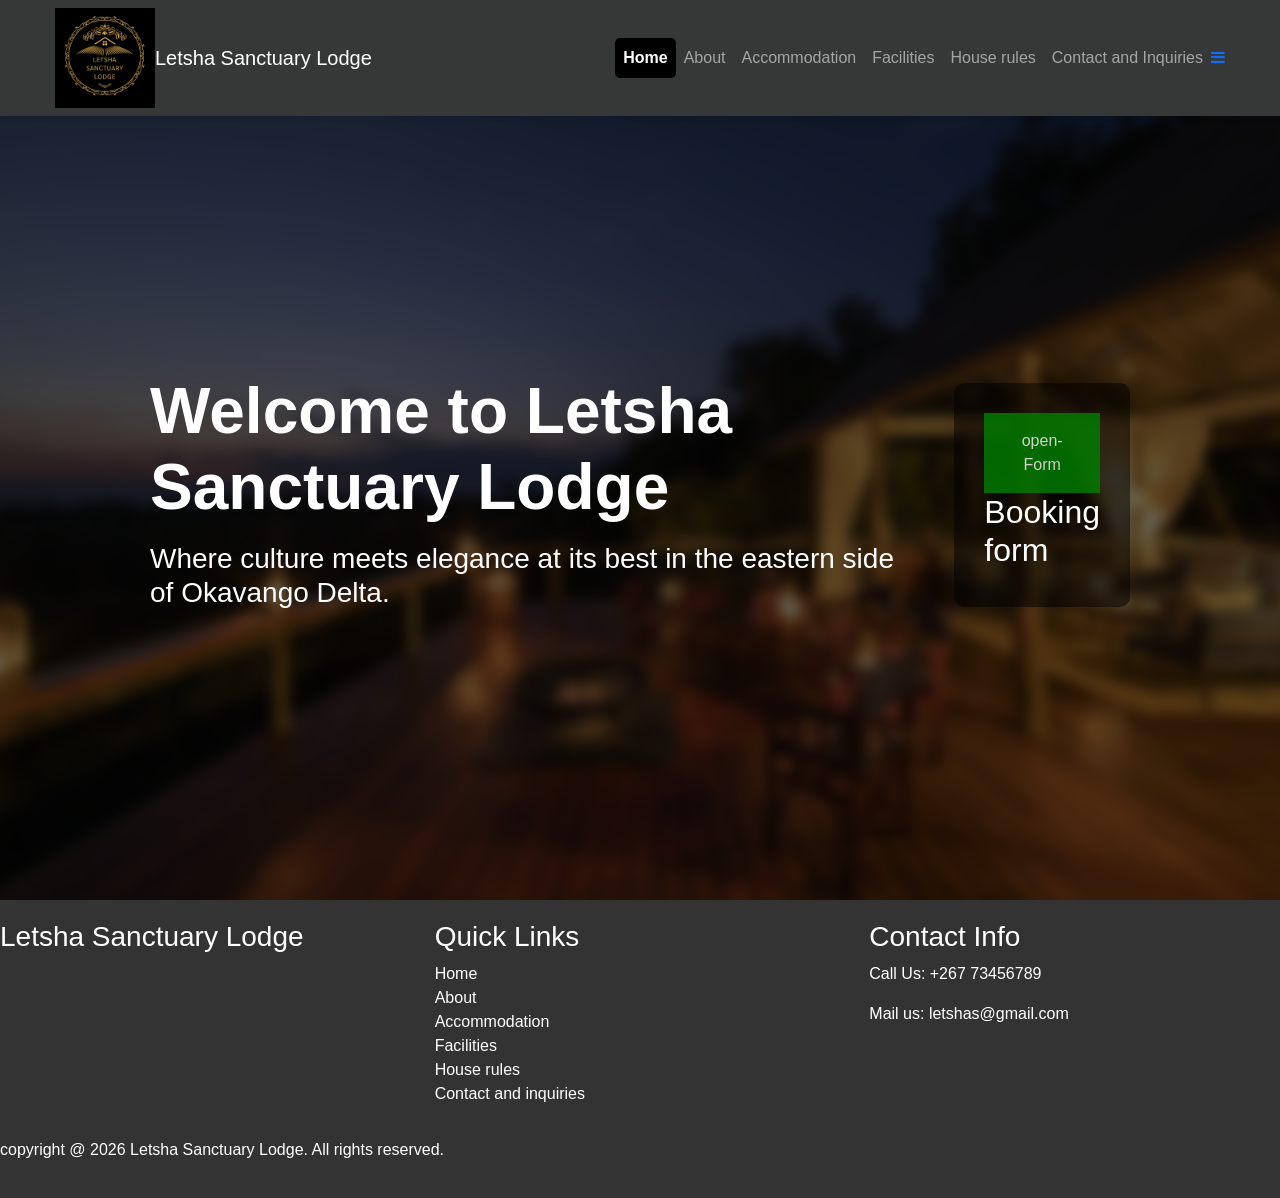
==== index.html @ d1a72495 "update content" ====
<!DOCTYPE html> 

<html> 

<head> 

     <title>Letsha Sanctuary Lodge</title>

     <meta name="viewport" content="width=device-width, initial-scale=1">
 
     <link href="https://cdn.jsdelivr.net/npm/bootstrap@5.3.2/dist/css/bootstrap.min.css" rel="stylesheet">
     
     <link rel="stylesheet" href="styles.css">

     <link rel="stylesheet" href="https://cdnjs.cloudflare.com/ajax/libs/font-awesome/4.7.0/css/font-awesome.min.css">

</head> 
 
<body> 

     <nav class="navbar navbar-expand-lg navbar-dark bg-white"> 
 
         <div class="container"> 

             <a href="#" class="logo"> 

             <img src="lodge-logo.png" alt="lodge logo" width="100"></a>
 
             <a class="navbar-brand">Letsha Sanctuary Lodge</a> 
 
         <ul class="navbar-nav ms-auto" id="mylinks"> 
 
             <li class="nav-item"> 
             <a class="nav-link active" href="index.html">Home</a> 
             </li> 
 
             <li class="nav-item"> 
             <a class="nav-link" href="about.html">About</a> 
             </li> 
 
             <li class="nav-item"> 
             <a class="nav-link" href="accommodation.html">Accommodation</a> 
             </li> 

             <li class="nav-item"> 
             <a class="nav-link" href="facilities.html">Facilities</a> 
             </li> 

             <li class="nav-item"> 
             <a class="nav-link" href="house rules.html">House rules</a> 
             </li> 

             <li class="nav-item"> 
             <a class="nav-link" href="contact and inquiries.html">Contact and Inquiries</a> 
             </li> 
 
         </ul> 

              <a href="javascript:void(0);" class="icon" onclick="myFunction()">

             <i class="fa fa-bars"></i>
              </a>
 
         </div> 
 
         </nav> 
 
 <div class="home-section"> 
 
     <div class="container"> 

         <div class="home-content">

                <!-- LEFT SIDE:TEXT -->
            <div class="text-content">

                 <h1 class="display-3 fw-bold mb-3">Welcome to Letsha Sanctuary Lodge</h1>

                     <h3>Where culture meets elegance at its best in the eastern side of Okavango Delta.</h3>

            </div>

                 <!-- RIGHT SIDE:FORM -->
                 <div class="booking-form-wrapper">
                    
                 <button type="button" class="open-button" onclick="openForm()">open-Form</button>

                     <h2>Booking form</h2> 

                         <div class="form" id="booking-form">

                             <form action="/action_page.php" class="form-container">

                             <div class="row">

                                 <div class="mb-3 col-md-6">

                                     <label class="form-label">check-in</label>

                                     <input type="date" class="form-control form-control-sm">

                                 </div>

                                 <div class="mb-3 col-md-6">
 
                                     <label class="form-label">check-out</label>

                                     <input type="date" class="form-control form-control-sm">

                                 </div>

                                 <div class="mb-3 col-md-4">

                                     <label class="form-label">Adults</label>

                                     <input type="number" class="form-control form-control-sm">

                                 </div>

                                 <div class="mb-3 col-md-4">

                                     <label class="form-label">children</label>

                                     <input type="number" class="form-control form-control-sm">

                                 </div>

                                 <div class="mb-3 col-md-4">

                                      <label class="form-label">Rooms</label>

                                     <input type="number" class="form-control form-control-sm">

                                 </div>
 
                                  <a href="accommodation.html" class="btn btn-primary">Search</a> 

                                 <button type="button" class="close-button" onclick="closeForm()">Close-Form</button>
                             </div>

                             </form>
 
                             </div>

                         </div>

                 </div>

         </div>

     </div>
    
<footer> 

          <div class="row">

            <div class="col-md-4 mb-3">

            <h3>Letsha Sanctuary Lodge</h3>

            </div>

            <div class="col-md-4 mb-3">

                 <h3>Quick Links</h3>

                 <ul class="list-unstyled">

                     <li><a href="index.html" class="text-white">Home</a></li>

                     <li><a href="about.html" class="text-white">About</a></li>

                     <li><a href="accommodation.html" class="text-white">Accommodation</a></li>

                      <li><a href="facilities.html" class="text-white">Facilities</a></li>

                     <li><a href="house rules.html" class="text-white">House rules</a></li>

                     <li><a href="contact and inquiries.html" class="text-white">Contact and inquiries</a></li>

                 </ul>

             </div>

             <div class="col-md-4 mb-3">

                     <h3>Contact Info</h3>

                         <p>Call Us: +267 73456789</p>

                         <p> Mail us: letshas@gmail.com</p> 

             </div>

         </div>

         <p class="copyright">copyright @ 2026 Letsha Sanctuary Lodge. All rights reserved.</p>

</footer>

     <script src="script.js"></script>

</body> 
</html>
---- styles.css ----
/* Fixed Layout Base Styles */

:root{

    --primary-color:powderblue;
    --text-dark: black;
    --text-light: #363737;
    --extra-light: #f0efef;
    --white: #ffffff;
    --max-width: 1200px;

}

* {
    box-sizing: border-box;
}

html {
    scroll-behavior: smooth;
}

body {
    min-height: 100vh;
    margin: 0;
    padding-top: 90px;
    
}

span{
    font-weight: bolder;
}

body, h1, h2, h3, h4, h5, h5, p, li, span{

    color: var(--white);
    font-family: Arial, Helvetica, sans-serif;
    text-decoration: none !important;

}

h1, h3 {
    text-decoration: none;
}

a {
    text-decoration: none;
}


/* Hero Section with Background */

.home-section, .about-section {
    position: relative;
    min-height: calc(100vh - 90px);
    display: flex;
    align-items: center;
    justify-content: center;
    overflow: hidden;
    padding: 120px;
    z-index: 1;
} 

.contact-section {
    position: relative;
    min-height: calc(100vh - 90px);
    display: flex;
    flex-direction: column;
    align-items: center;
    justify-content: flex-start; 
    padding: 60px 20px;
    z-index: 1;
    flex: 1;
    overflow: hidden;
}

/* Blurred background layer */
.home-section::before, .about-section::before, .contact-section::before {
    content: "";
    position: absolute;
    top: 0;
    left: 0;
    right: 0;
    bottom: 0;
    background-image: url(image3.jpg);
    background-size: cover;
    background-position: center;
    filter: blur(6px) brightness(0.4);
    z-index: 0;
    transform: scale(1.1);

}

/* Content stays sharp */
.home-content, .about-content {
    position: relative;
    z-index: 1;
    display: flex;
    align-items: center;
    gap: 50px;
    max-width: 1000px;
    justify-content: center;
   
}

.contact-content{

    position: relative;
    z-index: 2;
    flex: 1;
    display: flex;
    align-items: center;
    gap: 30px;
    max-width: 1000px;
    justify-content: center;
    flex-direction: column;
    text-align: center;
    margin-bottom: 40px;
    display: flex;

}
.contact-row {
    display: flex;
    justify-content: center;
    align-items: center;
    align-items: flex-start;
    gap: 40px;
    flex-wrap: wrap;
}



.booking-form-wrapper, .contact-form {
    background-color: rgba(0, 0, 0, 0.5);
    padding: 30px;
    border-radius: 10px;
    max-width: 400px;
    justify-content: center !important;
    flex: 1;
    max-width: 400px;
    color: white;
    z-index: 2;
}

#booking-form {
    display: none;
}

.open-button {
  background-color: green;
  color: white;
  padding: 16px 20px;
  border: none;
  cursor: pointer;
  opacity: 0.8;
  position: static;
  bottom: 23px;
  left: 28px;
  width: auto;
}

.close-button {

  background-color: #FF474C;
  
}

.form-container .btn:hover, .open-button:hover {
  opacity: 1;
}

/* Fixed Navbar */
.navbar {
    background-color: #363737 !important;
    overflow: hidden;
    position: fixed !important;
    top: 0;
    left: 0;
    right: 0;
    z-index: 1000;
    width: 100%;
    box-shadow: 0 2px 5px rgba(0,0,0,0.1);
}

.navbar .container {
    max-width: var(--max-width);
    margin: 0 auto;
    padding: 0 15px;
}

.nav-link:hover {
    background-color: rgba(255, 255, 255, 0.2);
    border-radius: 5px;
    transition: background-color 0.3s ease;
}

.nav-link.active {
    background-color:black;
    border-radius: 5px;
    font-weight: bold;
}

/* Main Content Container */
main {
    margin-top: 90px;
}

.container {
    max-width: var(--max-width);
    margin: 0 auto;
    padding: 20px 30px;
}

/* Fixed Footer */
footer {
    background-color: #333333 !important;
    color: white;
    padding: 20px 0;
    margin-top: 0;
    width: 100%;
    clear: both;
    z-index: 3;
}

footer .container {
    max-width: var(--max-width);
    margin: 0 auto;
    padding: 0 30px;
    text-align: center;
}

/* Section Styles */
section {
    padding: 40px 0;
    margin-bottom: 20px;
}

.section-title {
    text-align: center;
    margin-bottom: 30px;
    font-size: 2rem;
    color: var(--white);
}

/* Card Layout */
.card {
    background-color: rgba(0, 0, 0, 0.5);
    border: 1px solid #ddd;
    border-radius: 8px;
    padding: 20px;
    margin-bottom: 20px;
    box-shadow: 0 2px 4px rgba(0,0,0,0.1);
    width: 18rem;
}

.card-title {
    font-size: 1.25rem;
    margin-bottom: 15px;
    font-weight: bold;
}

/* Grid Layouts */

.col {
    flex: 1;
    padding: 0 15px;
    margin-bottom: 20px;
}

.col-2 { flex: 0 0 50%; max-width: 50%; }
.col-3 { flex: 0 0 33.33%; max-width: 33.33%; }
.col-4 { flex: 0 0 25%; max-width: 25%; }

/* Responsive Grid */
@media (max-width: 768px) {
    .col-2, .col-3, .col-4 {
        flex: 0 0 100%;
        max-width: 100%;
    }
}

/* Image Styles */
img {
    max-width: 100%;
    height: auto;
    display: block;
}

.img-fluid {
    width: 100%;
    height: auto;
}

/* Button Styles */
.btn {
    display: inline-block;
    padding: 10px 20px;
    background-color: var(--primary-color);
    color: var(--text-dark);
    text-decoration: none;
    border-radius: 5px;
    border: none;
    cursor: pointer;
    transition: background-color 0.3s ease;
}

.btn-primary {
    background-color: var(--primary-color) !important;
    color: black !important;
    border: none;
}

.btn:hover {
    background-color: lightsalmon;
}

/* Table Styles */
table {
    width: 100%;
    border-collapse: collapse;
    margin: 20px 0;
}

table th, table td {
    padding: 12px;
    text-align: left;
    border: 1px solid #ddd;
}

table th {
    background-color: var(--primary-color);
    font-weight: bold;
}

/* Form Styles */
form {
    max-width: 600px;
    margin: 0 auto;
}

.form-group {
    margin-bottom: 15px;
}

.form-group label {
    display: block;
    margin-bottom: 5px;
    font-weight: bold;
}

.form-group input,
.form-group textarea,
.form-group select {
    width: 100%;
    padding: 10px;
    border: 1px solid #ddd;
    border-radius: 5px;
    font-family: inherit;
}

/* Content stays sharp */
@media (max-width: 768px){
.about-content {
    position: relative;
    z-index: 1;
    display: flex;
    align-items: center;
    gap: 50px;
    max-width: 1000px;
    flex-direction: column;
    text-align: center;
}
.about-content img {
    width: 100%;
    border-radius: 20px;
    margin: 0 auto;
    margin-bottom: 20px;
}
}

.about-content img {
    width: 100%;
    border-radius: 20px;
    height: auto;
}

@media (max-width: 768px) {
    .contact-row {
        flex-direction: column;
        align-items: center;
    }

    .contact-form {
        width: 100%;
        max-width: 100%;
    }
}
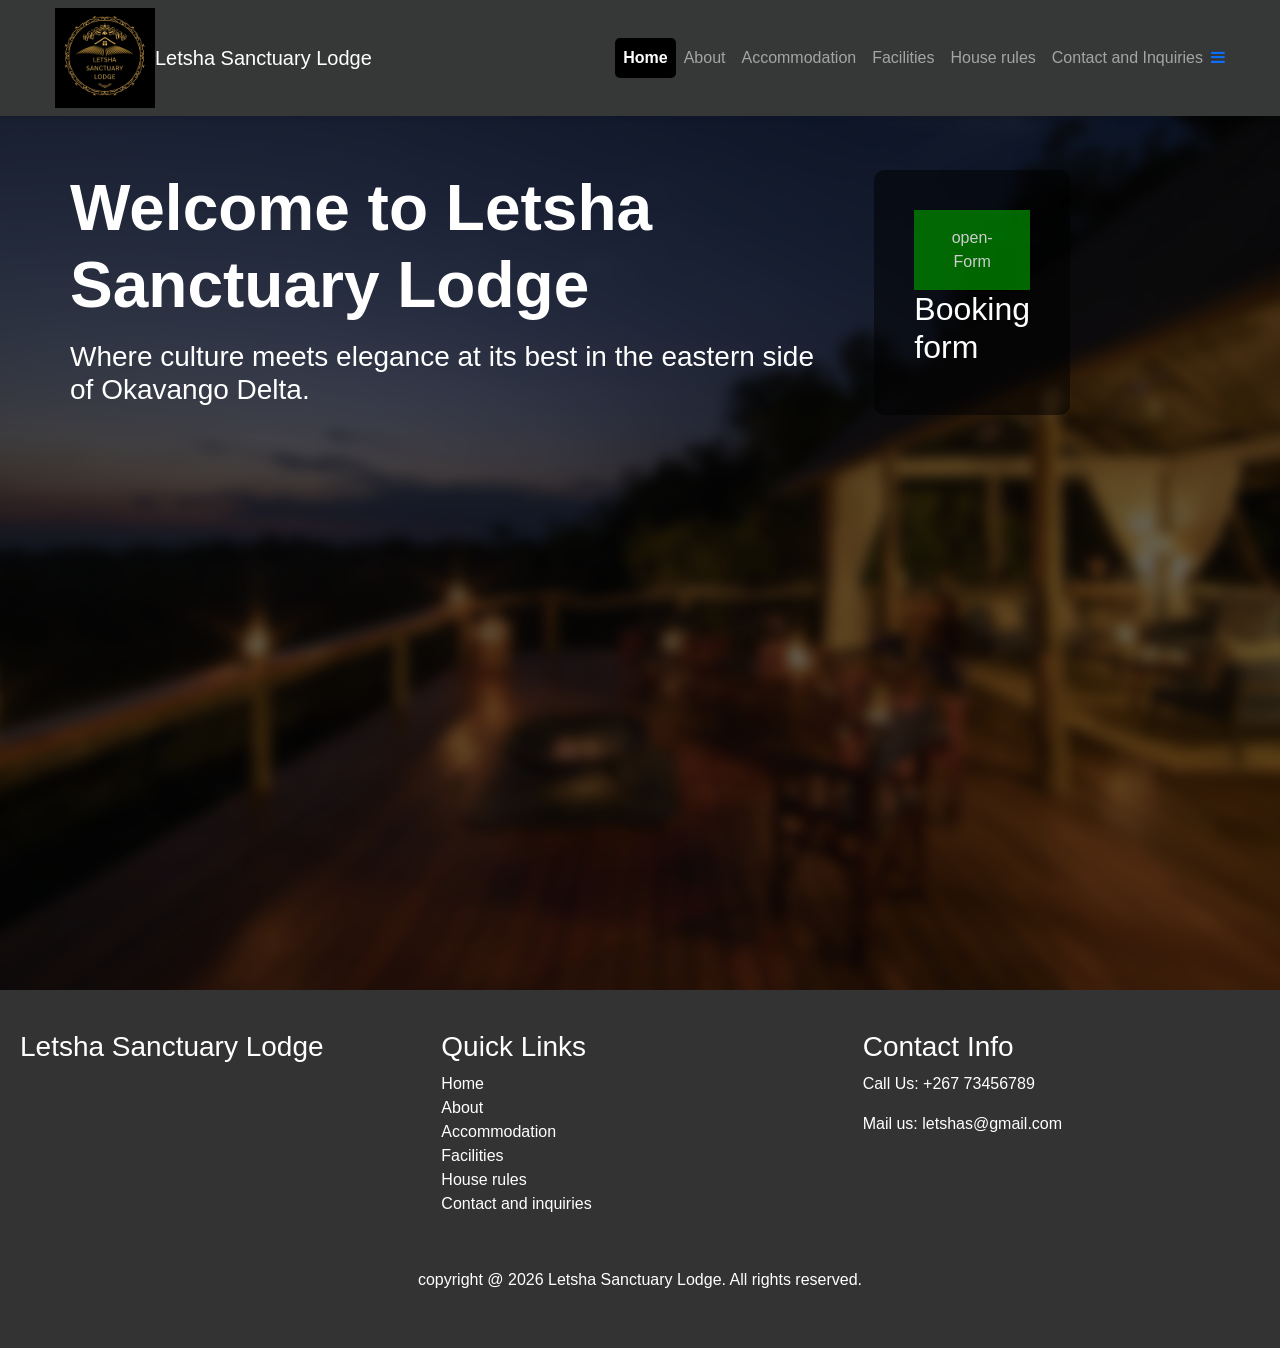
==== commit 1b7c18da: "update content" ====
--- a/index.html
+++ b/index.html
@@ -197,6 +197,7 @@
          <p class="copyright">copyright @ 2026 Letsha Sanctuary Lodge. All rights reserved.</p>
 
 </footer>
+<script src="https://cdn.jsdelivr.net/npm/bootstrap@5.3.2/dist/js/bootstrap.bundle.min.js"></script>
 
      <script src="script.js"></script>
 
--- a/styles.css
+++ b/styles.css
@@ -23,6 +23,11 @@
     min-height: 100vh;
     margin: 0;
     padding-top: 90px;
+    overflow-x: hidden;
+    flex-direction: column;
+    display: flex;
+
+
     
 }
 
@@ -49,15 +54,15 @@
 
 /* Hero Section with Background */
 
-.home-section, .about-section {
+.home-section, .about-section, .accommodation-section, .facilities-section, .rules-section {
     position: relative;
-    min-height: calc(100vh - 90px);
-    display: flex;
-    align-items: center;
+    min-height: 100vh; 
+    display: block;
     justify-content: center;
     overflow: hidden;
-    padding: 120px;
     z-index: 1;
+    padding: 60px 20px;
+    flex: 1;
 } 
 
 .contact-section {
@@ -74,21 +79,19 @@
 }
 
 /* Blurred background layer */
-.home-section::before, .about-section::before, .contact-section::before {
+.home-section::before, .about-section::before, .contact-section::before, .rules-section::before, .accommodation-section::before, .facilities-section::before {
     content: "";
     position: absolute;
-    top: 0;
-    left: 0;
-    right: 0;
-    bottom: 0;
+    inset: 0;
     background-image: url(image3.jpg);
     background-size: cover;
     background-position: center;
     filter: blur(6px) brightness(0.4);
-    z-index: 0;
+    z-index: -1;
     transform: scale(1.1);
 
 }
+
 
 /* Content stays sharp */
 .home-content, .about-content {
@@ -129,16 +132,34 @@
 
 
 
-.booking-form-wrapper, .contact-form {
+.booking-form-wrapper {
+    background-color: rgba(0, 0, 0, 0.5);
+    padding: 40px;
+    border-radius: 10px;
+    max-width: 800px;
+    justify-content: center !important;
+    flex: 1;
+    color: white;
+    z-index: 2;
+    width: 80% !important;
+}
+.contact-form {
     background-color: rgba(0, 0, 0, 0.5);
     padding: 30px;
     border-radius: 10px;
-    max-width: 400px;
+    max-width: 500px;
     justify-content: center !important;
     flex: 1;
-    max-width: 400px;
     color: white;
     z-index: 2;
+    width: 100% !important;
+}
+
+
+@media (min-width: 992px) {
+    .booking-form-wrapper {
+        max-width: 600px;
+    }
 }
 
 #booking-form {
@@ -202,6 +223,7 @@
 /* Main Content Container */
 main {
     margin-top: 90px;
+    flex: 1;
 }
 
 .container {
@@ -214,8 +236,8 @@
 footer {
     background-color: #333333 !important;
     color: white;
-    padding: 20px 0;
-    margin-top: 0;
+    padding: 40px 20px;
+    margin-top: auto;
     width: 100%;
     clear: both;
     z-index: 3;
@@ -226,6 +248,10 @@
     margin: 0 auto;
     padding: 0 30px;
     text-align: center;
+}
+.copyright{
+    text-align: center;
+    margin-top: 20px;
 }
 
 /* Section Styles */
@@ -247,36 +273,58 @@
     border: 1px solid #ddd;
     border-radius: 8px;
     padding: 20px;
+    text-align: left;
     margin-bottom: 20px;
-    box-shadow: 0 2px 4px rgba(0,0,0,0.1);
-    width: 18rem;
-}
+    box-shadow: 0 4px 8px rgba(0,0,0,0.1);
+    transition: transform 0.3s ease;
+    width: 100%;
+}
+
+.card:hover {
+    transform: translateY(-5px);
+}
+
+.accommodation-cards {
+    display: grid;
+    grid-template-columns: repeat(2, 1fr); 
+    gap: 25px;
+    padding: 20px;
+}
+
+.facilities-cards {
+    display: grid;
+    grid-template-columns: repeat(auto-fit, minmax(250px, 1fr));
+    gap: 25px;
+    padding: 40px;
+}
+.rules-cards {
+    display: grid;
+    grid-template-columns: repeat(3, 1fr);
+    gap: 25px;
+    padding: 40px;
+}
+@media (max-width: 768px) {
+    .accommodation-cards,
+    .rules-cards,
+    .facilities-cards {
+        grid-template-columns: 1fr;
+    }
+}
+@media (max-width: 768px){
+    .about-content {
+        gap: 20px;
+        padding: 0 15px;
+    }
+}
+
 
 .card-title {
     font-size: 1.25rem;
     margin-bottom: 15px;
     font-weight: bold;
-}
-
-/* Grid Layouts */
-
-.col {
-    flex: 1;
-    padding: 0 15px;
-    margin-bottom: 20px;
-}
-
-.col-2 { flex: 0 0 50%; max-width: 50%; }
-.col-3 { flex: 0 0 33.33%; max-width: 33.33%; }
-.col-4 { flex: 0 0 25%; max-width: 25%; }
-
-/* Responsive Grid */
-@media (max-width: 768px) {
-    .col-2, .col-3, .col-4 {
-        flex: 0 0 100%;
-        max-width: 100%;
-    }
-}
+    color: white;
+}
+
 
 /* Image Styles */
 img {
@@ -313,23 +361,7 @@
     background-color: lightsalmon;
 }
 
-/* Table Styles */
-table {
-    width: 100%;
-    border-collapse: collapse;
-    margin: 20px 0;
-}
-
-table th, table td {
-    padding: 12px;
-    text-align: left;
-    border: 1px solid #ddd;
-}
-
-table th {
-    background-color: var(--primary-color);
-    font-weight: bold;
-}
+
 
 /* Form Styles */
 form {
@@ -395,10 +427,18 @@
     }
 }
 
-
-
-
-
-
-
-
+#contactMessage {
+    transition: opacity 0.5s ease;
+}
+.booking-message {
+    display: none;
+    transition: opacity 0.5s ease;
+}
+
+
+
+
+
+
+
+
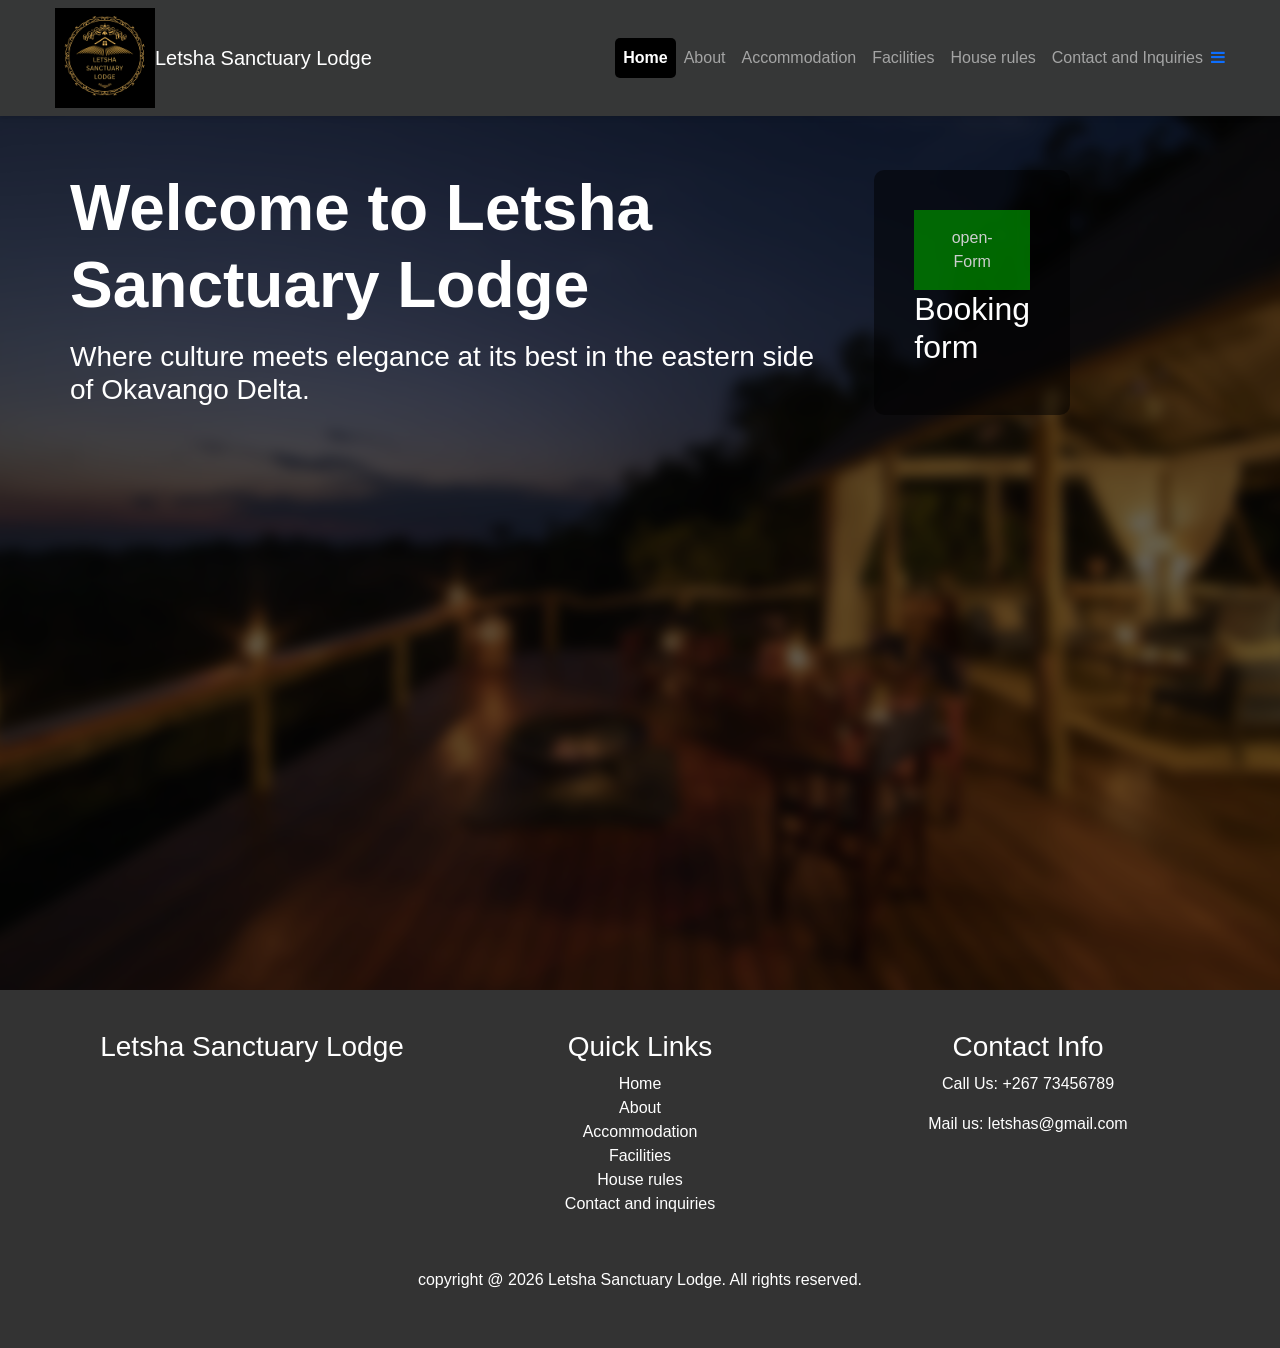
==== commit 52cb1135: "update content" ====
--- a/index.html
+++ b/index.html
@@ -151,6 +151,7 @@
      </div>
     
 <footer> 
+     <div class="container">
 
           <div class="row">
 
@@ -195,7 +196,8 @@
          </div>
 
          <p class="copyright">copyright @ 2026 Letsha Sanctuary Lodge. All rights reserved.</p>
-
+         
+     </div>
 </footer>
 <script src="https://cdn.jsdelivr.net/npm/bootstrap@5.3.2/dist/js/bootstrap.bundle.min.js"></script>
 
--- a/styles.css
+++ b/styles.css
@@ -22,13 +22,11 @@
 body {
     min-height: 100vh;
     margin: 0;
-    padding-top: 90px;
+    margin-top: 90px;
     overflow-x: hidden;
     flex-direction: column;
     display: flex;
 
-
-    
 }
 
 span{
@@ -61,8 +59,8 @@
     justify-content: center;
     overflow: hidden;
     z-index: 1;
+    flex: 1;
     padding: 60px 20px;
-    flex: 1;
 } 
 
 .contact-section {
@@ -76,6 +74,7 @@
     z-index: 1;
     flex: 1;
     overflow: hidden;
+
 }
 
 /* Blurred background layer */
@@ -89,7 +88,6 @@
     filter: blur(6px) brightness(0.4);
     z-index: -1;
     transform: scale(1.1);
-
 }
 
 
@@ -102,6 +100,7 @@
     gap: 50px;
     max-width: 1000px;
     justify-content: center;
+    
    
 }
 
@@ -129,8 +128,6 @@
     gap: 40px;
     flex-wrap: wrap;
 }
-
-
 
 .booking-form-wrapper {
     background-color: rgba(0, 0, 0, 0.5);
@@ -141,7 +138,7 @@
     flex: 1;
     color: white;
     z-index: 2;
-    width: 80% !important;
+    width: 90% !important;
 }
 .contact-form {
     background-color: rgba(0, 0, 0, 0.5);
@@ -239,8 +236,11 @@
     padding: 40px 20px;
     margin-top: auto;
     width: 100%;
+    position: relative;
     clear: both;
     z-index: 3;
+    text-align: center;
+
 }
 
 footer .container {
@@ -317,14 +317,12 @@
     }
 }
 
-
 .card-title {
     font-size: 1.25rem;
     margin-bottom: 15px;
     font-weight: bold;
     color: white;
 }
-
 
 /* Image Styles */
 img {
@@ -361,7 +359,20 @@
     background-color: lightsalmon;
 }
 
-
+#mylinks {
+  display: none;
+  flex-direction: row; 
+}
+
+#mylinks.active {
+  display: flex;
+}
+
+@media (min-width: 992px) {
+  #mylinks {
+    display: flex !important;
+  }
+}
 
 /* Form Styles */
 form {
@@ -430,15 +441,20 @@
 #contactMessage {
     transition: opacity 0.5s ease;
 }
-.booking-message {
+.bookingMessage {
     display: none;
     transition: opacity 0.5s ease;
 }
-
-
-
-
-
-
-
-
+.carousel-item img {
+    width: 100%;
+    height: 250px;   
+    object-fit: cover;
+}
+
+
+
+
+
+
+
+
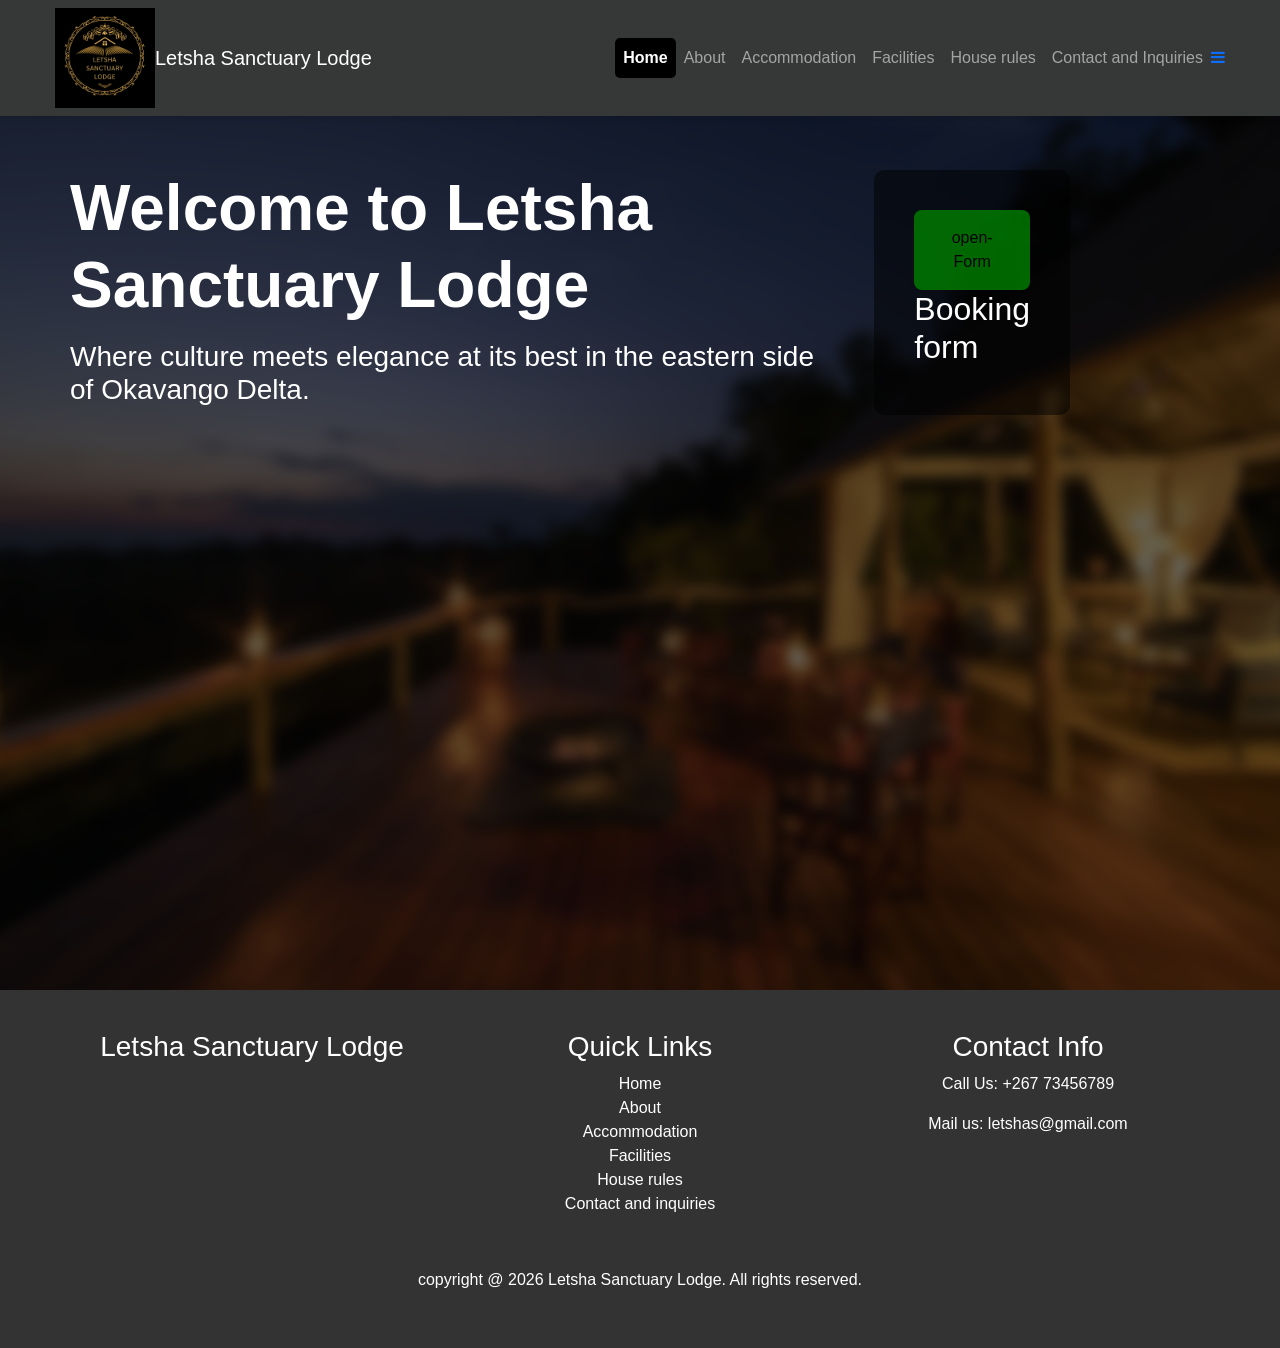
==== commit 13e7ac95: "update content" ====
--- a/index.html
+++ b/index.html
@@ -89,56 +89,57 @@
 
                          <div class="form" id="booking-form">
 
-                             <form action="/action_page.php" class="form-container">
+                             <form class="form-container" id="bookingForm">
 
                              <div class="row">
 
-                                 <div class="mb-3 col-md-6">
+                                 <div class="mb-3">
+                                     <label class="form-label">Full Names</label>
+
+                                     <input type="text" name="fullNames" class="form-control" placeholder="Full Names" required> 
+                                 </div> 
+
+                                 
+
+                                 <div class="mb-3">
+
+                                     <label class="form-label">Email</label> 
+
+                                     <input type="email" name="email" class="form-control" placeholder="Enter email" required> 
+
+                                 </div>
+
+                                 <div class="check in">
 
                                      <label class="form-label">check-in</label>
 
-                                     <input type="date" class="form-control form-control-sm">
-
-                                 </div>
-
-                                 <div class="mb-3 col-md-6">
+                                     <input type="date" class="form-control" required>
+
+                                 </div>
+
+                                 <div class="check-out">
  
                                      <label class="form-label">check-out</label>
 
-                                     <input type="date" class="form-control form-control-sm">
-
-                                 </div>
-
-                                 <div class="mb-3 col-md-4">
-
-                                     <label class="form-label">Adults</label>
-
-                                     <input type="number" class="form-control form-control-sm">
-
-                                 </div>
-
-                                 <div class="mb-3 col-md-4">
-
-                                     <label class="form-label">children</label>
-
-                                     <input type="number" class="form-control form-control-sm">
-
-                                 </div>
-
-                                 <div class="mb-3 col-md-4">
+                                     <input type="date" class="form-control" required>
+
+                                 </div>
+
+                                 <div class="room">
 
                                       <label class="form-label">Rooms</label>
 
-                                     <input type="number" class="form-control form-control-sm">
-
-                                 </div>
- 
-                                  <a href="accommodation.html" class="btn btn-primary">Search</a> 
+                                     <input type="number" name="rooms" class="form-control" placeholder="Select number" required>
+
+                                 </div>
+ 
+                                 <button type="submit" class="btn btn-primary">Enter</button>
 
                                  <button type="button" class="close-button" onclick="closeForm()">Close-Form</button>
                              </div>
 
                              </form>
+
  
                              </div>
 
@@ -149,6 +150,8 @@
          </div>
 
      </div>
+
+ </div>
     
 <footer> 
      <div class="container">
--- a/styles.css
+++ b/styles.css
@@ -1,5 +1,3 @@
-/* Fixed Layout Base Styles */
-
 :root{
 
     --primary-color:powderblue;
@@ -50,7 +48,6 @@
 }
 
 
-/* Hero Section with Background */
 
 .home-section, .about-section, .accommodation-section, .facilities-section, .rules-section {
     position: relative;
@@ -77,7 +74,6 @@
 
 }
 
-/* Blurred background layer */
 .home-section::before, .about-section::before, .contact-section::before, .rules-section::before, .accommodation-section::before, .facilities-section::before {
     content: "";
     position: absolute;
@@ -91,7 +87,6 @@
 }
 
 
-/* Content stays sharp */
 .home-content, .about-content {
     position: relative;
     z-index: 1;
@@ -101,7 +96,6 @@
     max-width: 1000px;
     justify-content: center;
     
-   
 }
 
 .contact-content{
@@ -133,39 +127,65 @@
     background-color: rgba(0, 0, 0, 0.5);
     padding: 40px;
     border-radius: 10px;
-    max-width: 800px;
+    max-width: 900px;
     justify-content: center !important;
     flex: 1;
     color: white;
-    z-index: 2;
-    width: 90% !important;
+    z-index: 10000;
+    width: 100%;
+    margin: 0 auto;
+}
+
+#booking-form input,
+#booking-form select {
+    width: 100% !important;
+    height: 48px;
+    font-size: 16px;
+    padding: 0 15px;
+    border-radius: 6px;
+    margin-bottom: 8px;
+}
+
+#booking-form label {
+    margin-bottom: 6px;
+    display: block;
+    font-weight: 600;
+}
+
+@media (min-width: 768px) {
+    .check-in-out {
+        display: grid;
+        grid-template-columns: 1fr 1fr;
+        gap: 15px;
+    }
 }
 .contact-form {
     background-color: rgba(0, 0, 0, 0.5);
     padding: 30px;
     border-radius: 10px;
-    max-width: 500px;
+    max-width: 600px;
     justify-content: center !important;
     flex: 1;
     color: white;
     z-index: 2;
-    width: 100% !important;
-}
-
+    width: 100%;
+}
 
 @media (min-width: 992px) {
     .booking-form-wrapper {
-        max-width: 600px;
+        max-width: 900px;
     }
 }
 
 #booking-form {
     display: none;
+    position: relative;
+    z-index: 10001;
 }
 
 .open-button {
   background-color: green;
-  color: white;
+  color: black;
   padding: 16px 20px;
   border: none;
   cursor: pointer;
@@ -174,19 +194,25 @@
   bottom: 23px;
   left: 28px;
   width: auto;
+  border-radius: 8px;
 }
 
 .close-button {
 
   background-color: #FF474C;
+  border-radius: 8px;
   
+}
+
+.form-container button {
+    margin-right: 10px;
+    margin-bottom: 10px;
 }
 
 .form-container .btn:hover, .open-button:hover {
   opacity: 1;
 }
 
-/* Fixed Navbar */
 .navbar {
     background-color: #363737 !important;
     overflow: hidden;
@@ -217,7 +243,6 @@
     font-weight: bold;
 }
 
-/* Main Content Container */
 main {
     margin-top: 90px;
     flex: 1;
@@ -229,7 +254,6 @@
     padding: 20px 30px;
 }
 
-/* Fixed Footer */
 footer {
     background-color: #333333 !important;
     color: white;
@@ -254,7 +278,6 @@
     margin-top: 20px;
 }
 
-/* Section Styles */
 section {
     padding: 40px 0;
     margin-bottom: 20px;
@@ -267,7 +290,6 @@
     color: var(--white);
 }
 
-/* Card Layout */
 .card {
     background-color: rgba(0, 0, 0, 0.5);
     border: 1px solid #ddd;
@@ -289,6 +311,7 @@
     grid-template-columns: repeat(2, 1fr); 
     gap: 25px;
     padding: 20px;
+    z-index: 2;
 }
 
 .facilities-cards {
@@ -324,7 +347,6 @@
     color: white;
 }
 
-/* Image Styles */
 img {
     max-width: 100%;
     height: auto;
@@ -336,7 +358,6 @@
     height: auto;
 }
 
-/* Button Styles */
 .btn {
     display: inline-block;
     padding: 10px 20px;
@@ -358,23 +379,12 @@
 .btn:hover {
     background-color: lightsalmon;
 }
-
-#mylinks {
-  display: none;
-  flex-direction: row; 
-}
-
-#mylinks.active {
-  display: flex;
-}
-
-@media (min-width: 992px) {
-  #mylinks {
-    display: flex !important;
-  }
-}
-
-/* Form Styles */
+.book-btn {
+    background-color: var(--primary-color) !important;
+    color: black !important;
+    border: none;
+}
+
 form {
     max-width: 600px;
     margin: 0 auto;
@@ -400,7 +410,6 @@
     font-family: inherit;
 }
 
-/* Content stays sharp */
 @media (max-width: 768px){
 .about-content {
     position: relative;
@@ -443,6 +452,7 @@
 }
 .bookingMessage {
     display: none;
+    opacity: 0;
     transition: opacity 0.5s ease;
 }
 .carousel-item img {
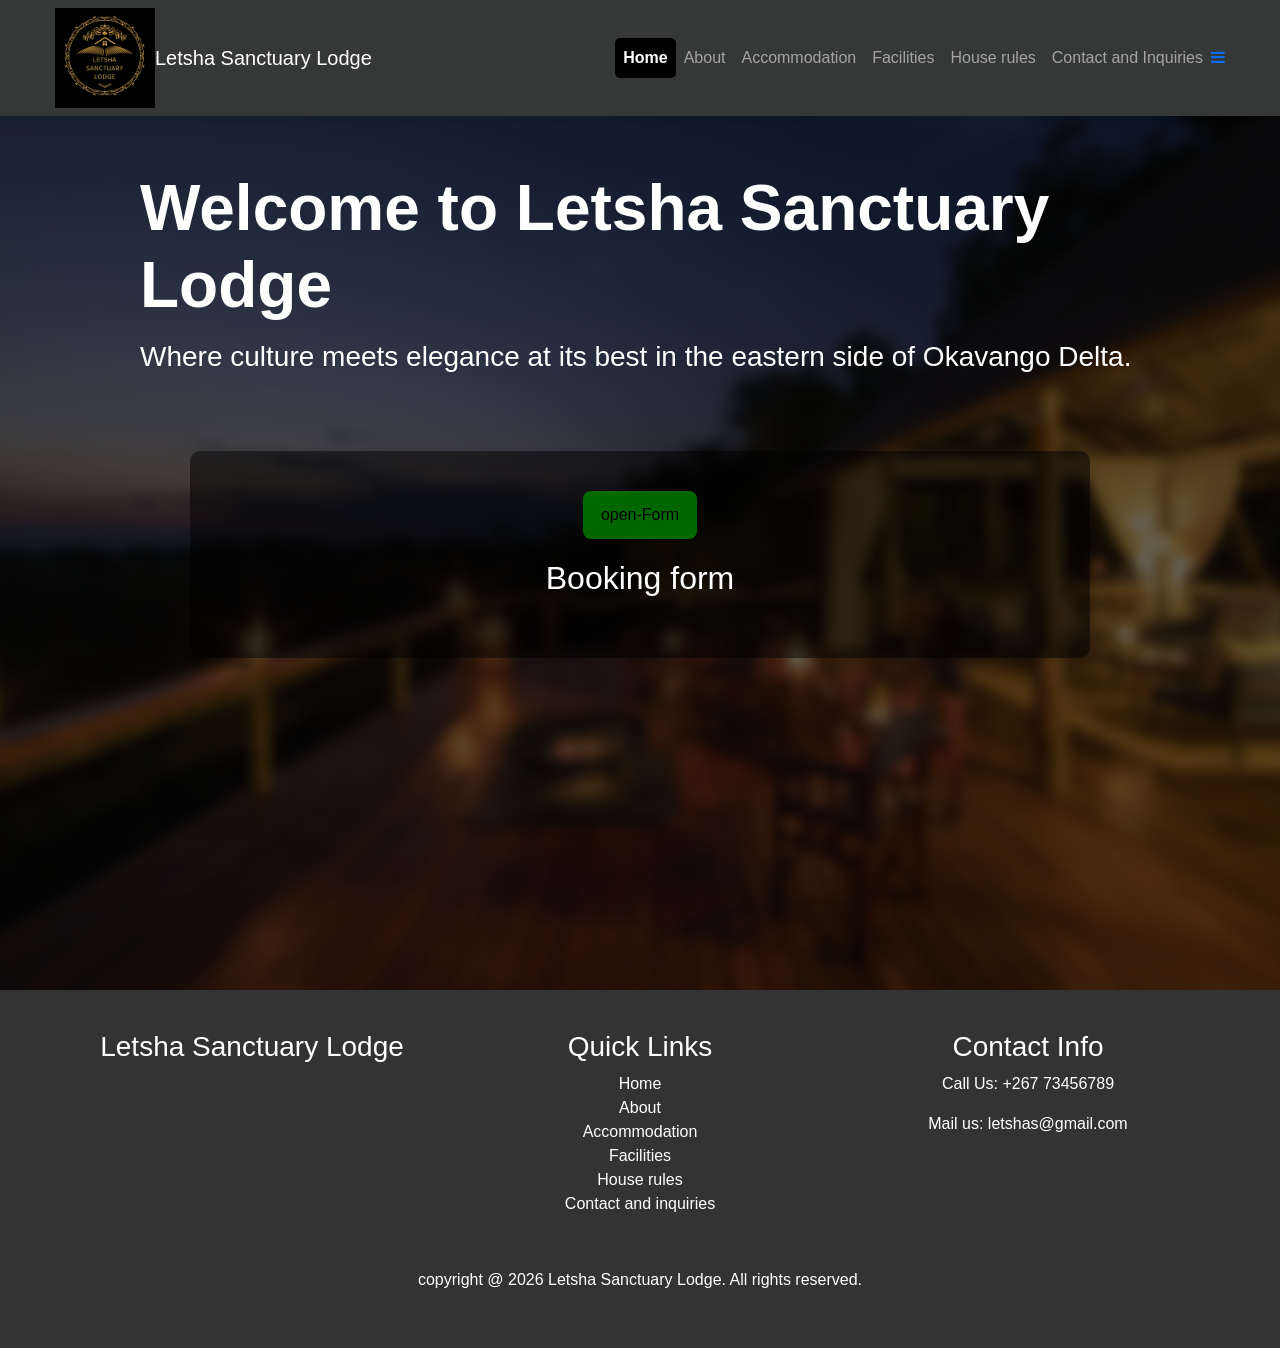
==== commit 393f2c63: "update content" ====
--- a/index.html
+++ b/index.html
@@ -71,7 +71,6 @@
 
          <div class="home-content">
 
-                <!-- LEFT SIDE:TEXT -->
             <div class="text-content">
 
                  <h1 class="display-3 fw-bold mb-3">Welcome to Letsha Sanctuary Lodge</h1>
@@ -80,7 +79,6 @@
 
             </div>
 
-                 <!-- RIGHT SIDE:FORM -->
                  <div class="booking-form-wrapper">
                     
                  <button type="button" class="open-button" onclick="openForm()">open-Form</button>
--- a/styles.css
+++ b/styles.css
@@ -47,8 +47,6 @@
     text-decoration: none;
 }
 
-
-
 .home-section, .about-section, .accommodation-section, .facilities-section, .rules-section {
     position: relative;
     min-height: 100vh; 
@@ -57,7 +55,7 @@
     overflow: hidden;
     z-index: 1;
     flex: 1;
-    padding: 60px 20px;
+    padding: 60px 15px;
 } 
 
 .contact-section {
@@ -67,11 +65,18 @@
     flex-direction: column;
     align-items: center;
     justify-content: flex-start; 
-    padding: 60px 20px;
+    padding: 60px 15px;
     z-index: 1;
     flex: 1;
     overflow: hidden;
 
+}
+@media (min-width: 480px) {
+    .home-section,
+    .about-section,
+    .contact-section {
+        padding: 60px 20px;
+    }
 }
 
 .home-section::before, .about-section::before, .contact-section::before, .rules-section::before, .accommodation-section::before, .facilities-section::before {
@@ -94,8 +99,13 @@
     align-items: center;
     gap: 50px;
     max-width: 1000px;
-    justify-content: center;
-    
+    justify-content: center; 
+    margin: 0 auto;
+}
+
+.home-content {
+    flex-direction: column;
+    align-items: center;
 }
 
 .contact-content{
@@ -125,16 +135,36 @@
 
 .booking-form-wrapper {
     background-color: rgba(0, 0, 0, 0.5);
-    padding: 40px;
+    padding: 30px 20px;
     border-radius: 10px;
-    max-width: 900px;
+    max-width: 420px;
     justify-content: center !important;
     flex: 1;
     color: white;
     z-index: 10000;
-    width: 100%;
-    margin: 0 auto;
-}
+    width: 90%;
+    margin: 20px auto;
+    text-align: center;
+}
+
+.booking-form-wrapper h2 {
+    margin-bottom: 20px;
+    text-align: center;
+}
+
+.open-button {
+  display: inline-block;
+  margin: 0 auto 20px;
+}
+
+@media (min-width: 768px) {
+    .booking-form-wrapper {
+        max-width: 500px;
+        padding: 40px;
+        width: 100%;
+    }
+}
+
 
 #booking-form input,
 #booking-form select {
@@ -186,27 +216,27 @@
 .open-button {
   background-color: green;
   color: black;
-  padding: 16px 20px;
+  padding: 12px 18px;
   border: none;
   cursor: pointer;
   opacity: 0.8;
   position: static;
-  bottom: 23px;
-  left: 28px;
   width: auto;
   border-radius: 8px;
 }
 
 .close-button {
-
   background-color: #FF474C;
   border-radius: 8px;
-  
+  padding: 10px 14px;
+  font-size: 14px;
 }
 
 .form-container button {
     margin-right: 10px;
     margin-bottom: 10px;
+    padding: 10px 16px;
+    font-size: 14px;
 }
 
 .form-container .btn:hover, .open-button:hover {
@@ -351,11 +381,6 @@
     max-width: 100%;
     height: auto;
     display: block;
-}
-
-.img-fluid {
-    width: 100%;
-    height: auto;
 }
 
 .btn {
@@ -376,9 +401,6 @@
     border: none;
 }
 
-.btn:hover {
-    background-color: lightsalmon;
-}
 .book-btn {
     background-color: var(--primary-color) !important;
     color: black !important;
@@ -447,14 +469,6 @@
     }
 }
 
-#contactMessage {
-    transition: opacity 0.5s ease;
-}
-.bookingMessage {
-    display: none;
-    opacity: 0;
-    transition: opacity 0.5s ease;
-}
 .carousel-item img {
     width: 100%;
     height: 250px;   
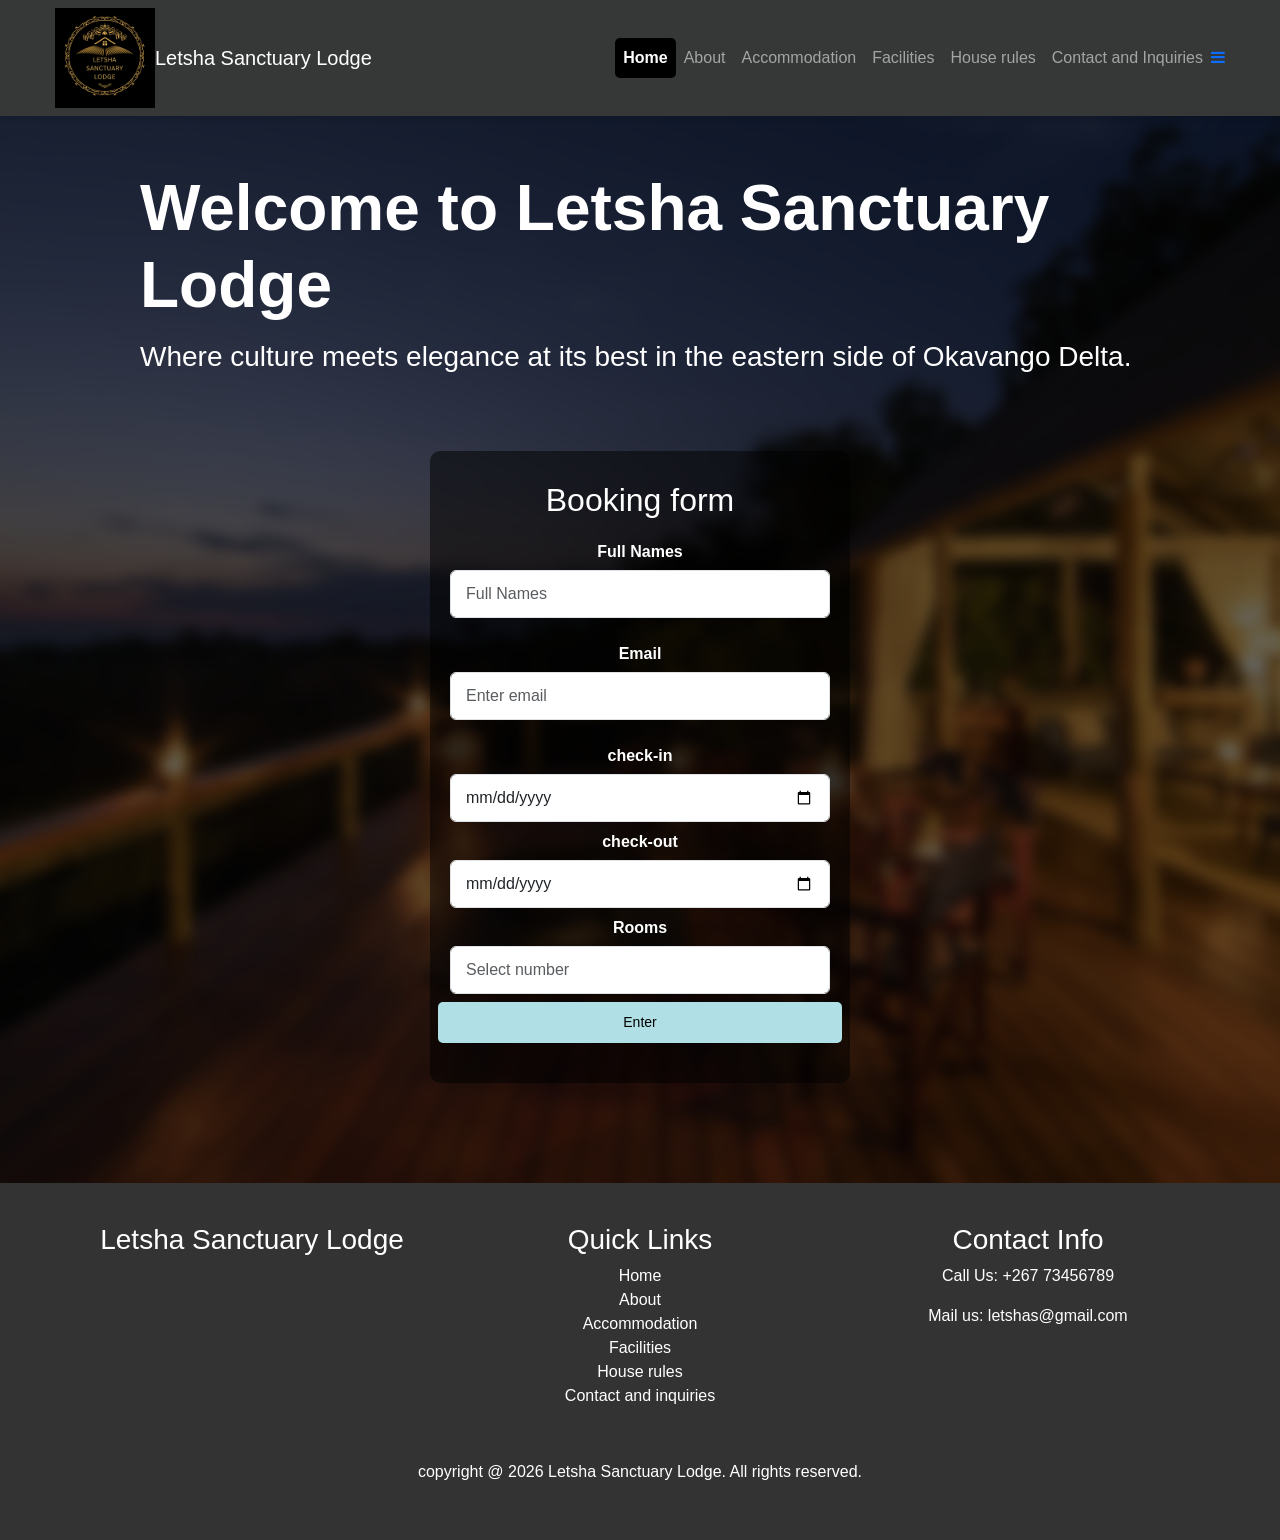
==== commit 65da4c56: "update content" ====
--- a/index.html
+++ b/index.html
@@ -81,7 +81,6 @@
 
                  <div class="booking-form-wrapper">
                     
-                 <button type="button" class="open-button" onclick="openForm()">open-Form</button>
 
                      <h2>Booking form</h2> 
 
@@ -97,8 +96,6 @@
                                      <input type="text" name="fullNames" class="form-control" placeholder="Full Names" required> 
                                  </div> 
 
-                                 
-
                                  <div class="mb-3">
 
                                      <label class="form-label">Email</label> 
@@ -132,8 +129,6 @@
                                  </div>
  
                                  <button type="submit" class="btn btn-primary">Enter</button>
-
-                                 <button type="button" class="close-button" onclick="closeForm()">Close-Form</button>
                              </div>
 
                              </form>
--- a/styles.css
+++ b/styles.css
@@ -153,18 +153,9 @@
 }
 
 .open-button {
-  display: inline-block;
-  margin: 0 auto 20px;
-}
-
-@media (min-width: 768px) {
-    .booking-form-wrapper {
-        max-width: 500px;
-        padding: 40px;
-        width: 100%;
-    }
-}
-
+    display: none;
+    margin: 0 auto 20px;
+}
 
 #booking-form input,
 #booking-form select {
@@ -201,35 +192,11 @@
     width: 100%;
 }
 
-@media (min-width: 992px) {
-    .booking-form-wrapper {
-        max-width: 900px;
-    }
-}
 
 #booking-form {
-    display: none;
-    position: relative;
-    z-index: 10001;
-}
-
-.open-button {
-  background-color: green;
-  color: black;
-  padding: 12px 18px;
-  border: none;
-  cursor: pointer;
-  opacity: 0.8;
-  position: static;
-  width: auto;
-  border-radius: 8px;
-}
-
-.close-button {
-  background-color: #FF474C;
-  border-radius: 8px;
-  padding: 10px 14px;
-  font-size: 14px;
+        display: block;
+        position: relative;
+        z-index: 10001;
 }
 
 .form-container button {
@@ -473,12 +440,4 @@
     width: 100%;
     height: 250px;   
     object-fit: cover;
-}
-
-
-
-
-
-
-
-
+}
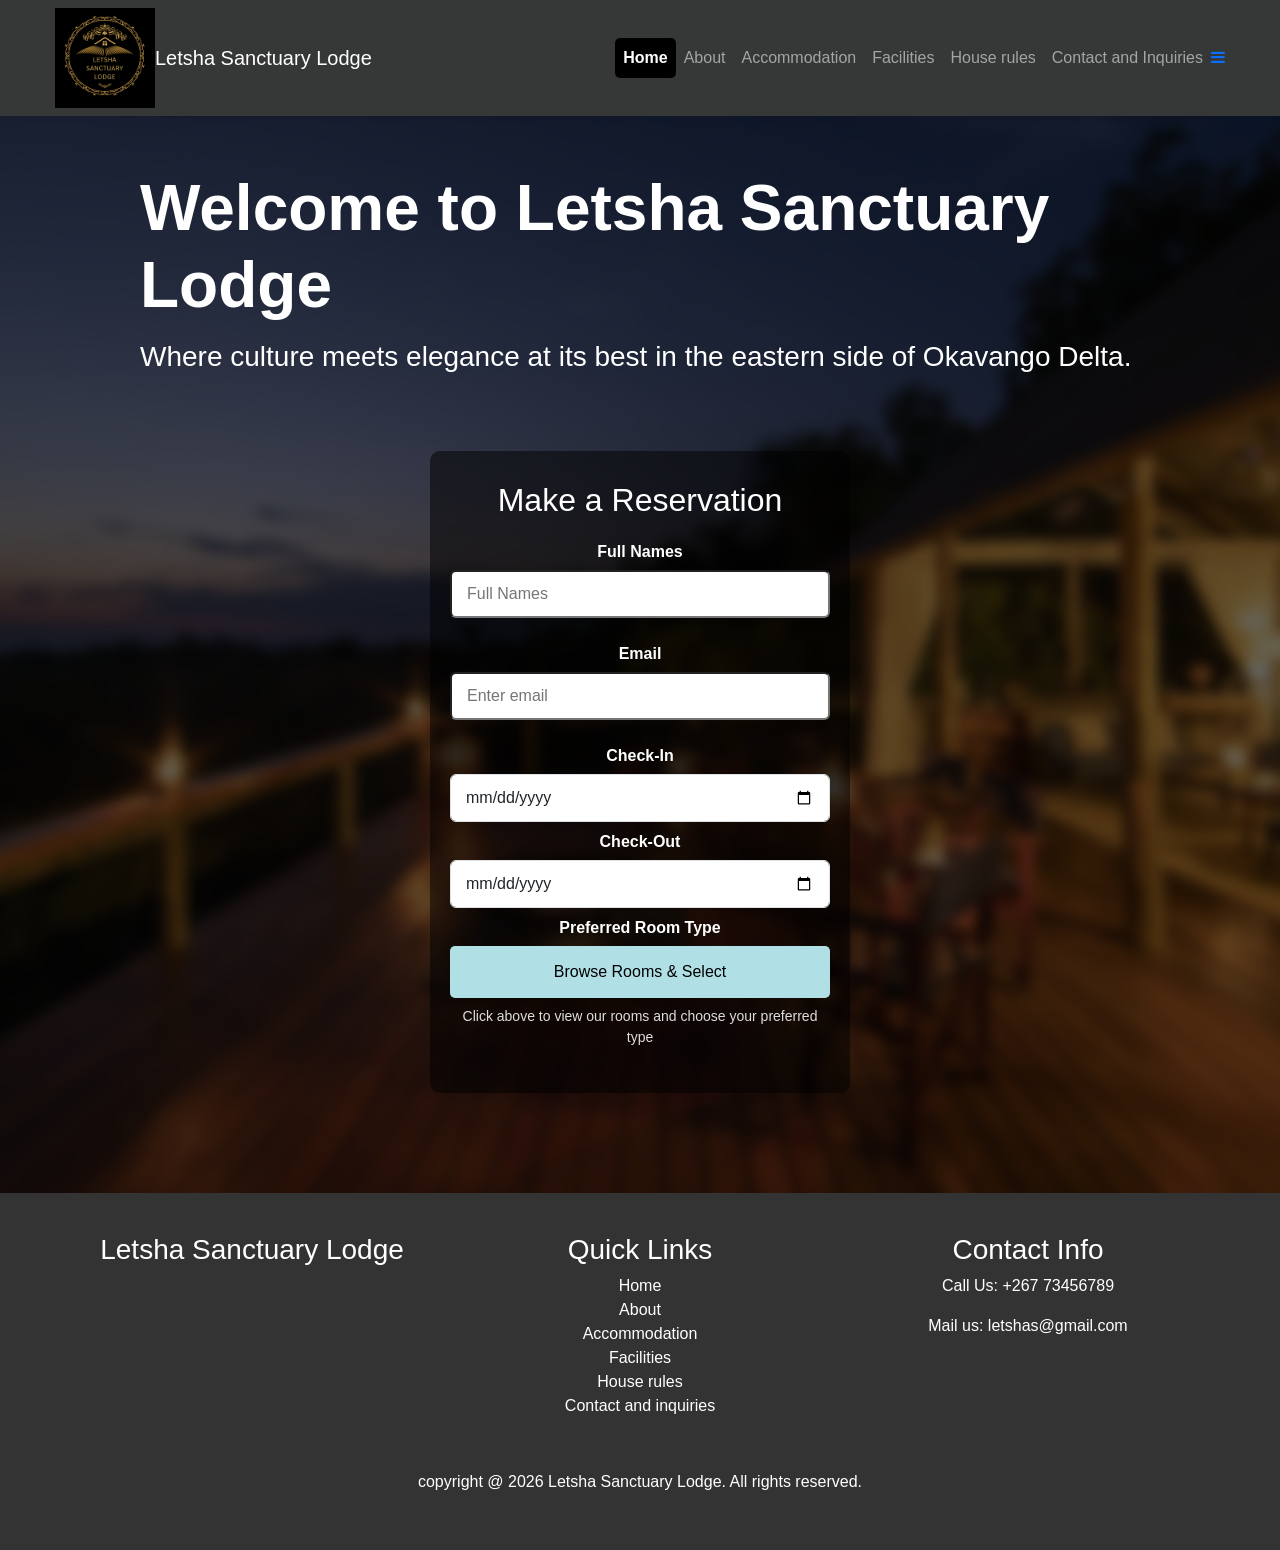
==== commit 710f8361: "update content" ====
--- a/index.html
+++ b/index.html
@@ -81,55 +81,52 @@
 
                  <div class="booking-form-wrapper">
                     
-
-                     <h2>Booking form</h2> 
+                     <h2>Make a Reservation</h2> 
 
                          <div class="form" id="booking-form">
-
-                             <form class="form-container" id="bookingForm">
 
                              <div class="row">
 
                                  <div class="mb-3">
                                      <label class="form-label">Full Names</label>
 
-                                     <input type="text" name="fullNames" class="form-control" placeholder="Full Names" required> 
+                                     <input type="text" id="full-name" name="full_name" autocomplete="Full names" placeholder="Full Names" required>
+
                                  </div> 
 
                                  <div class="mb-3">
 
-                                     <label class="form-label">Email</label> 
-
-                                     <input type="email" name="email" class="form-control" placeholder="Enter email" required> 
+                                     <label class="form-label">Email</label>
+                                     
+                                     <input type="E-mail" id="e-mail" name="E-mail" autocomplete="E-mail" placeholder="Enter email" required>
 
                                  </div>
 
                                  <div class="check in">
 
-                                     <label class="form-label">check-in</label>
-
-                                     <input type="date" class="form-control" required>
+                                     <label class="form-label">Check-In</label>
+
+                                     <input type="date" id="Check-In" name="Check_in" class="form-control" required>
 
                                  </div>
 
                                  <div class="check-out">
  
-                                     <label class="form-label">check-out</label>
-
-                                     <input type="date" class="form-control" required>
-
-                                 </div>
-
-                                 <div class="room">
-
-                                      <label class="form-label">Rooms</label>
-
-                                     <input type="number" name="rooms" class="form-control" placeholder="Select number" required>
-
-                                 </div>
- 
-                                 <button type="submit" class="btn btn-primary">Enter</button>
-                             </div>
+                                     <label class="form-label">Check-Out</label>
+
+                                     <input type="date" id="Check-Out" name="Check_out" class="form-control" required>
+
+                                 </div>
+
+                                 <div class="form-group">
+
+                                     <label>Preferred Room Type</label>
+
+                                     <a href="accommodation.html" class="btn btn-primary" style="width: 100%; text-align: center; padding: 14px 20px; display: block; margin-top: 5px;">Browse Rooms &amp; Select</a>
+
+                                     <small style="color: #ddd; display: block; margin-top: 8px;">Click above to view our rooms and choose your preferred type</small>
+                                     
+                                 </div>
 
                              </form>
 
